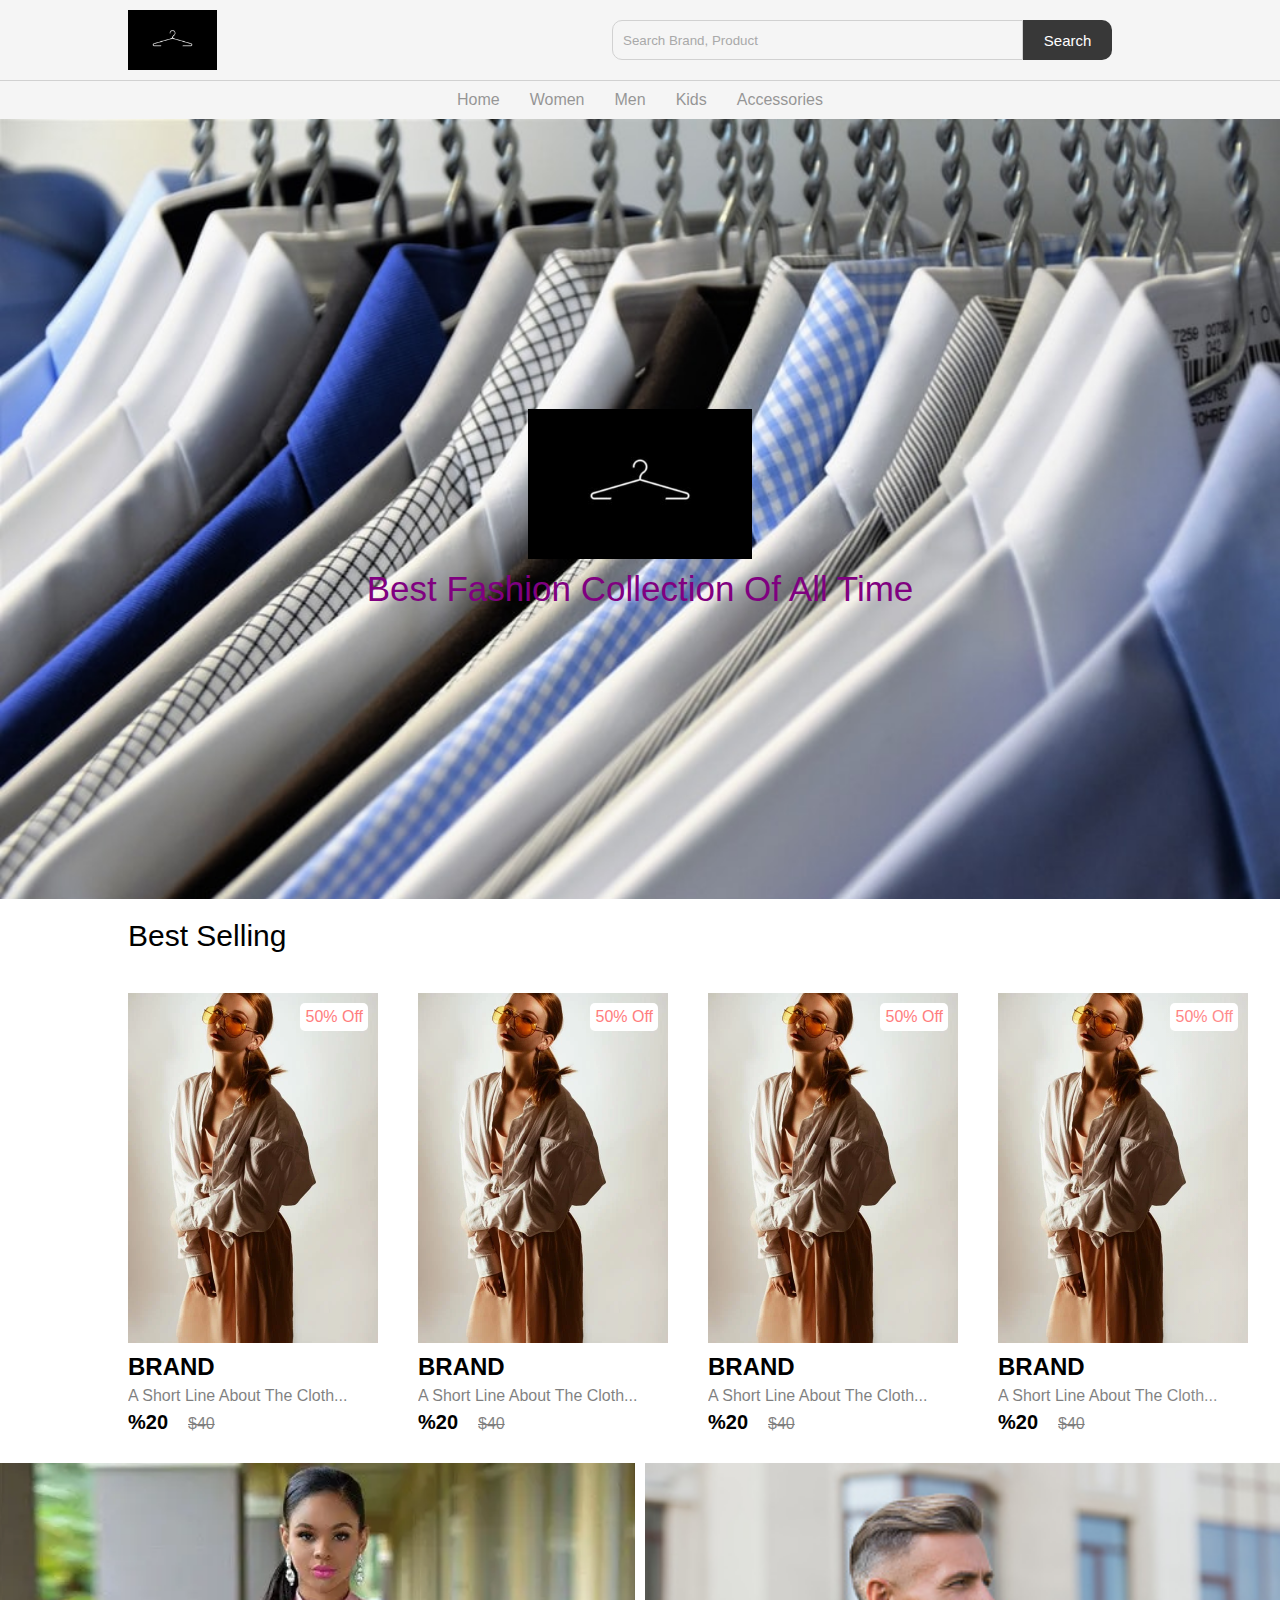
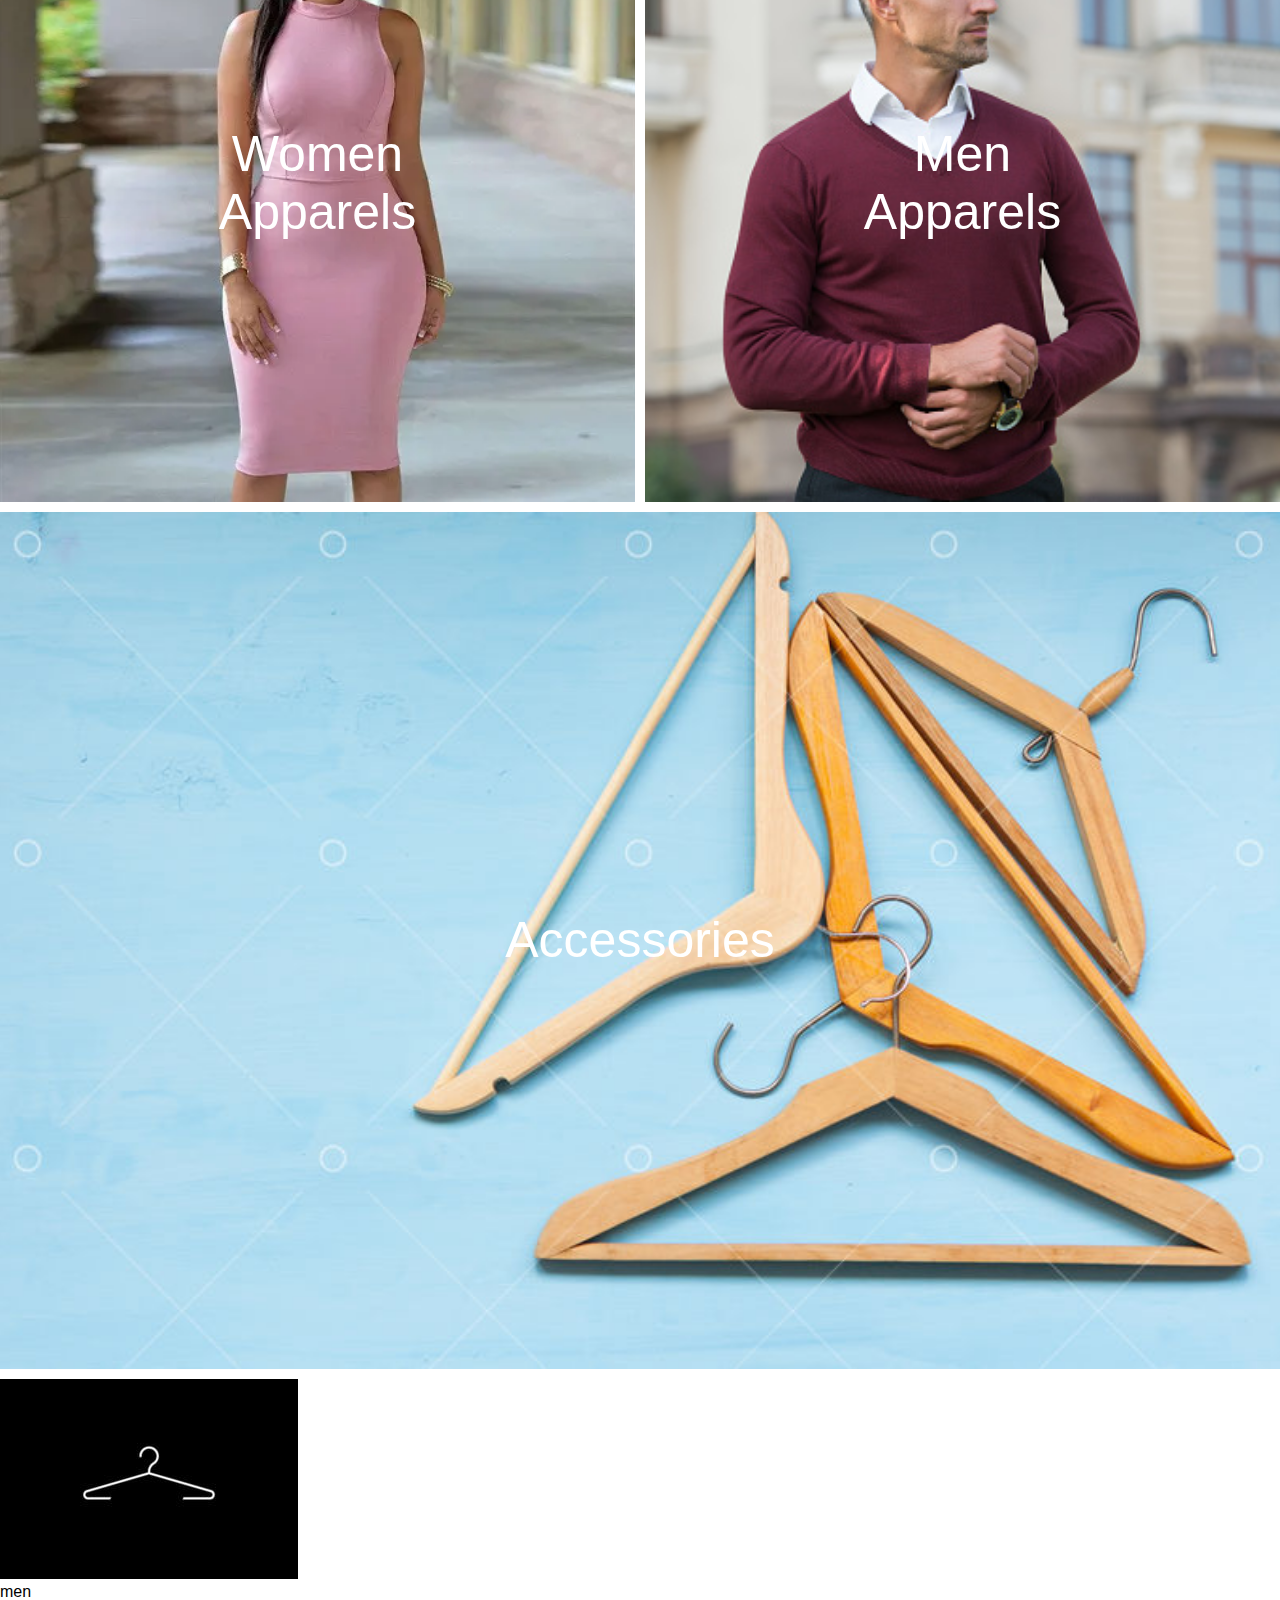
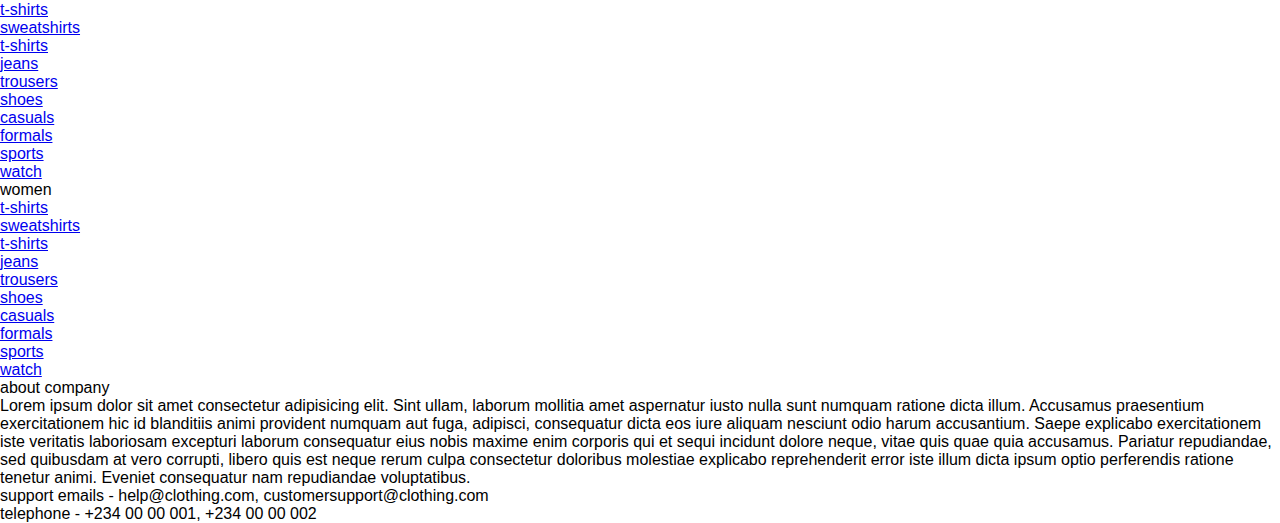
==== index.html @ b6be36e3 "Company customer support email and phone numbers" ====
<!DOCTYPE html>
<html lang="en">
  <head>
    <meta charset="UTF-8" />
    <meta http-equiv="X-UA-Compatible" content="IE=edge" />
    <meta name="viewport" content="width=device-width, initial-scale=1.0" />
    <link rel="stylesheet" href="CSS/home.css" />
    <link rel="stylesheet" href="CSS/nav.css" />
    <!-- iconscout cdn -->
    <link
      rel="stylesheet"
      href="https://unicons.iconscout.com/release/v4.0.0/css/line.css"
    />
    <title>Clothing Website</title>
  </head>
  <body>
    <nav class="navbar"></nav>

    <!-- hero section -->
    <header class="hero-section">
      <div class="content">
        <img src="./image/clothing logo.jpg" class="logo" alt="" />
        <p class="sub-heading">best fashion collection of all time</p>
      </div>
    </header>

    <!-- cards-container -->

    <section class="product">
      <h2 class="product-category">best selling</h2>
      <button class="pre-btn"><i class="uil uil-previous"></i></button>
      <button class="nxt-btn"><i class="uil uil-step-forward"></i></button>
      <div class="product-container">
        <div class="product-card">
          <div class="product-image">
            <span class="discount-tag">50% off</span>
            <img src="./image/fashion 3.webp" class="product-thumb" alt="" />
            <button class="card-btn">add to whishlist</button>
          </div>
          <div class="product-info">
            <h2 class="product-brand">brand</h2>
            <p class="product-short-des">a short line about the cloth...</p>
            <span class="price">%20</span><span class="actual-price">$40</span>
          </div>
        </div>
        <div class="product-card">
          <div class="product-image">
            <span class="discount-tag">50% off</span>
            <img src="./image/fashion 3.webp" class="product-thumb" alt="" />
            <button class="card-btn">add to whishlist</button>
          </div>
          <div class="product-info">
            <h2 class="product-brand">brand</h2>
            <p class="product-short-des">a short line about the cloth...</p>
            <span class="price">%20</span><span class="actual-price">$40</span>
          </div>
        </div>
        <div class="product-card">
          <div class="product-image">
            <span class="discount-tag">50% off</span>
            <img src="./image/fashion 3.webp" class="product-thumb" alt="" />
            <button class="card-btn">add to whishlist</button>
          </div>
          <div class="product-info">
            <h2 class="product-brand">brand</h2>
            <p class="product-short-des">a short line about the cloth...</p>
            <span class="price">%20</span><span class="actual-price">$40</span>
          </div>
        </div>
        <div class="product-card">
          <div class="product-image">
            <span class="discount-tag">50% off</span>
            <img src="./image/fashion 3.webp" class="product-thumb" alt="" />
            <button class="card-btn">add to whishlist</button>
          </div>
          <div class="product-info">
            <h2 class="product-brand">brand</h2>
            <p class="product-short-des">a short line about the cloth...</p>
            <span class="price">%20</span><span class="actual-price">$40</span>
          </div>
        </div>
        <div class="product-card">
          <div class="product-image">
            <span class="discount-tag">50% off</span>
            <img src="./image/fashion 3.webp" class="product-thumb" alt="" />
            <button class="card-btn">add to whishlist</button>
          </div>
          <div class="product-info">
            <h2 class="product-brand">brand</h2>
            <p class="product-short-des">a short line about the cloth...</p>
            <span class="price">%20</span><span class="actual-price">$40</span>
          </div>
        </div>
        <div class="product-card">
          <div class="product-image">
            <span class="discount-tag">50% off</span>
            <img src="./image/fashion 3.webp" class="product-thumb" alt="" />
            <button class="card-btn">add to whishlist</button>
          </div>
          <div class="product-info">
            <h2 class="product-brand">brand</h2>
            <p class="product-short-des">a short line about the cloth...</p>
            <span class="price">%20</span><span class="actual-price">$40</span>
          </div>
        </div>
        <div class="product-card">
          <div class="product-image">
            <span class="discount-tag">50% off</span>
            <img src="./image/fashion 3.webp" class="product-thumb" alt="" />
            <button class="card-btn">add to whishlist</button>
          </div>
          <div class="product-info">
            <h2 class="product-brand">brand</h2>
            <p class="product-short-des">a short line about the cloth...</p>
            <span class="price">%20</span><span class="actual-price">$40</span>
          </div>
        </div>
      </div>
    </section>

    <!-- colllection -->
    <section class="collection-container">
      <a href="#" class="collection">
        <img src="./image/women 01.webp" alt="" />
        <p class="collection-title">
          women <br />
          apparels
        </p>
      </a>
      <a href="#" class="collection">
        <img src="./image/fashion 100.jpg" alt="" />
        <p class="collection-title">
          men <br />
          apparels
        </p>
      </a>
      <a href="#" class="collection">
        <img src="./image/background 1.jpg" alt="" />
        <p class="collection-title">accessories</p>
      </a>
    </section>

    <footer>
      <div class="footer-content">
        <img src="./image/clothing logo.jpg" class="logo" alt="" />
        <div class="footer-ul-container">
          <ul class="category">
            <li class="category-title">men</li>
            <li><a href="#" class="footer-link">t-shirts</a></li>
            <li><a href="#" class="footer-link">sweatshirts</a></li>
            <li><a href="#" class="footer-link">t-shirts</a></li>
            <li><a href="#" class="footer-link">jeans</a></li>
            <li><a href="#" class="footer-link">trousers</a></li>
            <li><a href="#" class="footer-link">shoes</a></li>
            <li><a href="#" class="footer-link">casuals</a></li>
            <li><a href="#" class="footer-link">formals</a></li>
            <li><a href="#" class="footer-link">sports</a></li>
            <li><a href="#" class="footer-link">watch</a></li>
          </ul>
          <ul class="category">
            <li class="category-title">women</li>
            <li><a href="#" class="footer-link">t-shirts</a></li>
            <li><a href="#" class="footer-link">sweatshirts</a></li>
            <li><a href="#" class="footer-link">t-shirts</a></li>
            <li><a href="#" class="footer-link">jeans</a></li>
            <li><a href="#" class="footer-link">trousers</a></li>
            <li><a href="#" class="footer-link">shoes</a></li>
            <li><a href="#" class="footer-link">casuals</a></li>
            <li><a href="#" class="footer-link">formals</a></li>
            <li><a href="#" class="footer-link">sports</a></li>
            <li><a href="#" class="footer-link">watch</a></li>
          </ul>
        </div>
      </div>
      <p class="footer-title">about company</p>
      <p class="info">
        Lorem ipsum dolor sit amet consectetur adipisicing elit. Sint ullam,
        laborum mollitia amet aspernatur iusto nulla sunt numquam ratione dicta
        illum. Accusamus praesentium exercitationem hic id blanditiis animi
        provident numquam aut fuga, adipisci, consequatur dicta eos iure aliquam
        nesciunt odio harum accusantium. Saepe explicabo exercitationem iste
        veritatis laboriosam excepturi laborum consequatur eius nobis maxime
        enim corporis qui et sequi incidunt dolore neque, vitae quis quae quia
        accusamus. Pariatur repudiandae, sed quibusdam at vero corrupti, libero
        quis est neque rerum culpa consectetur doloribus molestiae explicabo
        reprehenderit error iste illum dicta ipsum optio perferendis ratione
        tenetur animi. Eveniet consequatur nam repudiandae voluptatibus.
      </p>
      <p class="info">
        support emails - help@clothing.com, customersupport@clothing.com
      </p>
      <p class="info">telephone - +234 00 00 001, +234 00 00 002</p>
    </footer>
    <script src="js/nav.js"></script>
    <script src="js/home.js"></script>
  </body>
</html>
---- CSS/home.css ----
@import 'nav.CSS';
@import'footer.CSS';

.hero-section{
    width: 100%;
    height: calc(100vh - 120px);
    background-image: url(../image/clothe10.jpg);
    background-size: cover ;
    display: flex;
    justify-content: center;
    align-items: center;
}

.hero-section .logo{
    height: 150px;
    display: block;
    margin: auto;
}

.hero-section .sub-heading{
    margin-top: 10px;
    text-align: center;
    color: purple;
    text-transform: capitalize;
    font-size: 35px;
    font-weight: 300;
}

.product{
    position: relative;
    overflow: hidden;
    padding: 20px 0;
}

.product-category{
    padding: 0 10vw;
    font-size: 30px;
    font-weight: 500;
    margin-bottom: 40px;
    text-transform: capitalize;
}

.product-container{
    padding: 0 10vw;
    display: flex;
    overflow-x: auto;
    scroll-behavior: smooth;
}

.product-container::-webkit-scrollbar{
    display: none;
}

.product-card{
    flex: 0 0 auto;
    width: 250px;
    height: 450px;
    margin-right: 40px;
}

.product-image{
    position: relative;
    width: 100%;
    height: 350px;
    overflow: hidden;
}

.product-thumb{
    width: 100%;
    height: 350px;
    object-fit: cover;
}

.discount-tag{
    position: absolute;
    background: #fff;
    padding: 5px;
    border-radius: 5px;
    color: #ff7d7d;
    right: 10px;
    top: 10px;
    text-transform: capitalize;
}

.card-btn{
    position: absolute;
    bottom: 10px;
    left: 50%;
    transform: translateX(-50%);
    padding: 10px;
    width: 90%;
    text-transform: capitalize;
    border: none;
    outline: none;
    background: #fff;
    border-radius: 5px;
    transition: 0.5s;
    cursor: pointer;
    opacity: 0;
}

.product-card:hover .card-btn{
    opacity: 1;
}

.card-btn:hover{
    background: #ff7d7d;
}

.product-info{
    width: 100%;
    height: 100px;
    padding-top: 10px;
}

.product-brand{
    text-transform: uppercase;
}

.product-short-des{
    width: 100%;
    height: 20px;
    line-height: 20px;
    overflow: hidden;
    opacity: 0.5;
    text-transform: capitalize;
    margin: 5px 0;
}

.price{
    font-weight: 900;
    font-size: 20px;
}

.actual-price{
    margin-left: 20px;
    opacity: 0.5;
    text-decoration: line-through;
}

.pre-btn, .nxt-btn{
    border: none;
    width: 10vw;
    height: 100%;
    position: absolute;
    top: 0;
    display: flex;
    justify-content: center;
    align-items: center;
    background: linear-gradient(90deg, rgba(255, 255, 255, 0) 0%, #fff 100%);
    cursor: pointer;
    z-index: 8;
}

.pre-btn{
    left: 0;
    transform: rotate(180deg);
}

.nxt-btn{
    right: 0;
}

.pre-btn, .nxt-btn{
    opacity: 0.2;
}

.pre-btn:hover, .nxt-btn:hover{
    opacity: 1;
}

/* collections */

.collection-container{
    width: 100%;
    display: grid;
    grid-template-columns: repeat(2, 1fr);
    grid-gap: 10px;
}

.collection{
    position: relative;
}

.collection img{
    width: 100%;
    height: 100%;
    object-fit: cover;
}

.collection p{
    position: absolute;
    top: 50%;
    left: 50%;
    transform: translate(-50%, -50%);
    text-align: center;
    color: #fff;
    font-size: 50px;
    text-transform: capitalize;
}

.collection:nth-child(3){
    grid-column: span 2;
    margin-bottom: 10px;
}
---- CSS/nav.css ----
* {
    margin: 0;
    padding: 0;
    box-sizing: border-box;
    font-family: 'roboto', sans-serif;
}

.navbar {
    position: sticky;
    top: 0;
    left: 0;
    width: 100%;
    background: #f5f5f5;
    z-index: 9;
}

.nav {
    padding: 10px 10vw;
    display: flex;
    justify-content: space-between;
}

.brand-logo {
    height: 60px;
}

.nav-items {
    display: flex;
    align-items: center;
}

.search-box {
    width: 500px;
    display: flex;
    padding: 10px;
    border-top-left-radius: 10px;
    border-bottom-left-radius: 10px;
    border: 1px solid #d1d1d1;
    text-transform: capitalize;
    background: none;
    color: #a9a9a9;
    outline: none;
}

.search {
    width: 500px;
    display: flex;
}

.search-btn {
    width: 20%;
    height: 40px;
    padding: 10px 20px;
    border: none;
    outline: none;
    cursor: pointer;
    background: #383838;
    color: #fff;
    text-transform: capitalize;
    font-size: 15px;
    border-top-right-radius: 10px;
    border-bottom-right-radius: 10px;
}

.search-box::placeholder {
    color: #a9a9a9;
}

.nav-items a {
    margin-left: 20px;
    font-size: 2rem;
    color: black;
}

.links-container {
    width: 100%;
    display: flex;
    padding: 10px 10vw;
    justify-content: center;
    list-style-type: none;
    border-top: 1px solid #d1d1d1;
}

.link {
    text-transform: capitalize;
    padding: 0 10px;
    margin: 0 5px;
    text-decoration: none;
    color: #383838;
    opacity: 0.5;
    transition: .5s;
}

.link:hover {
    opacity: 1;
}
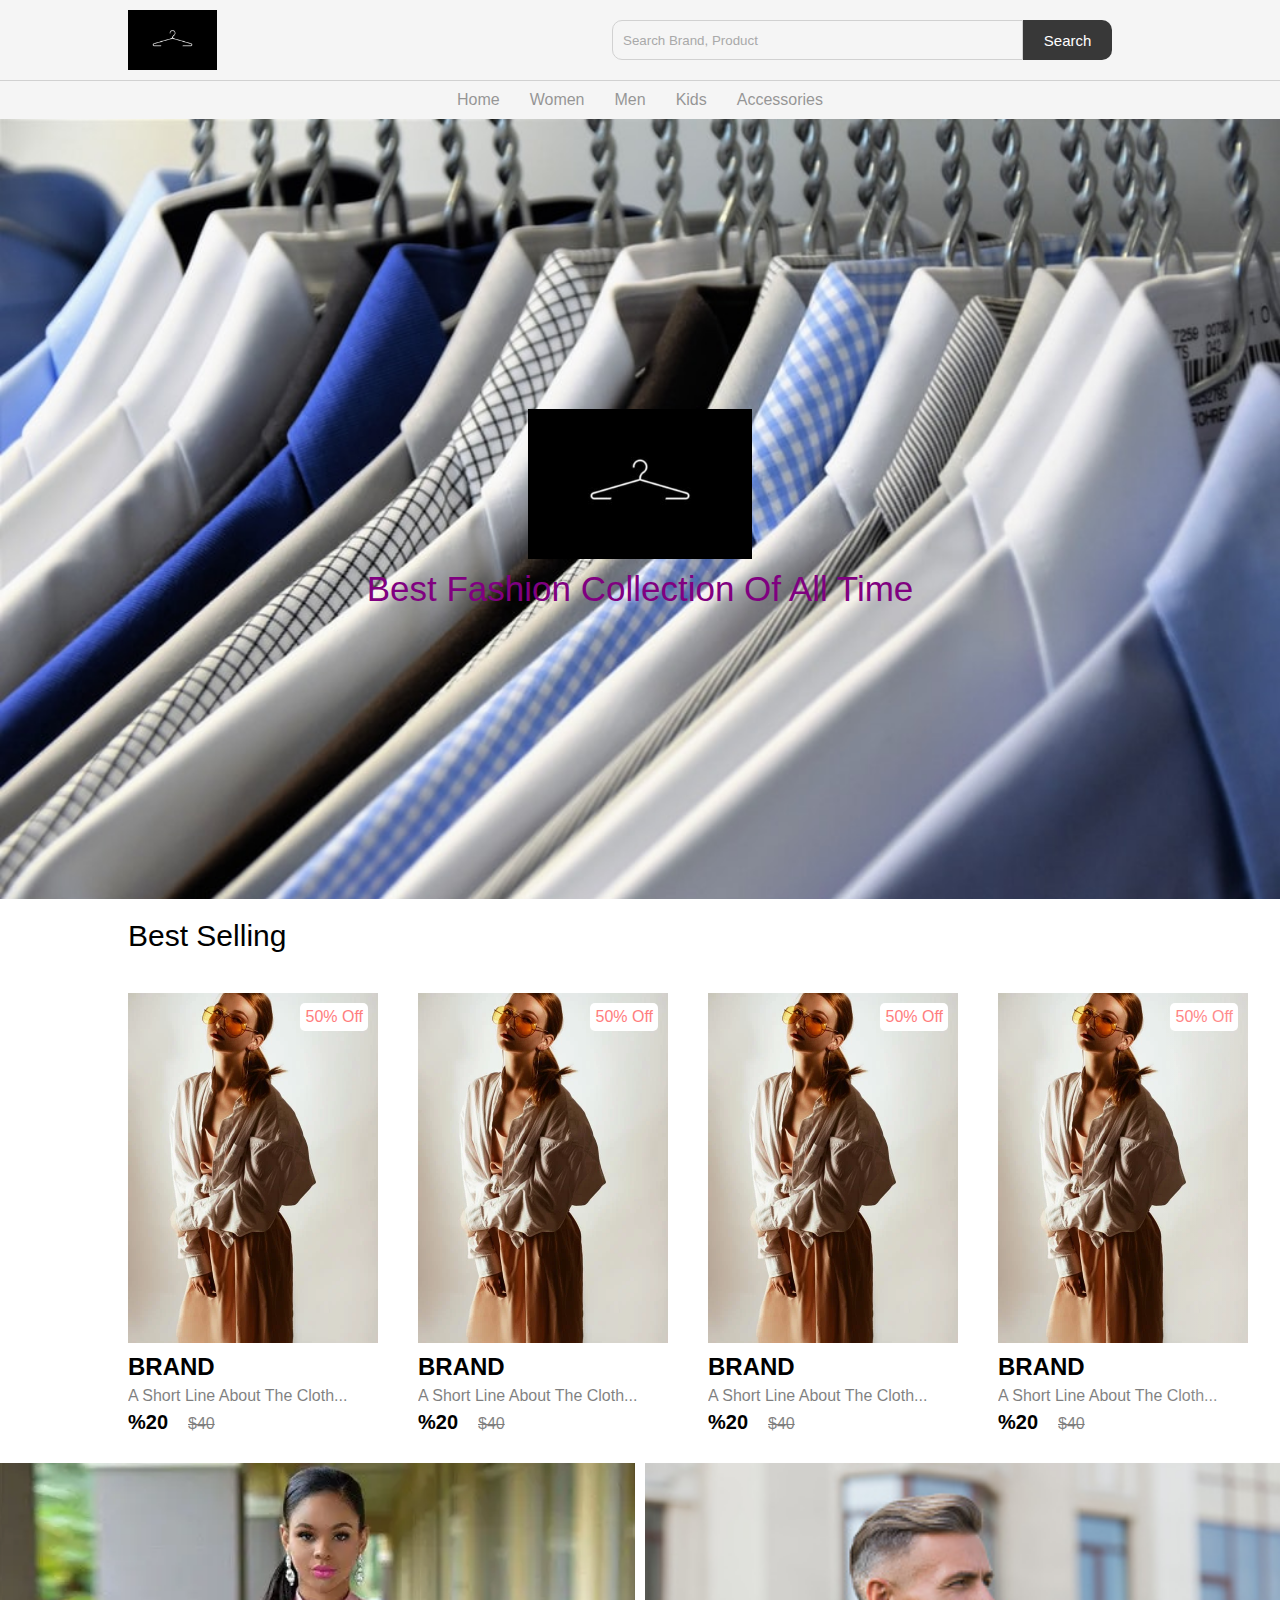
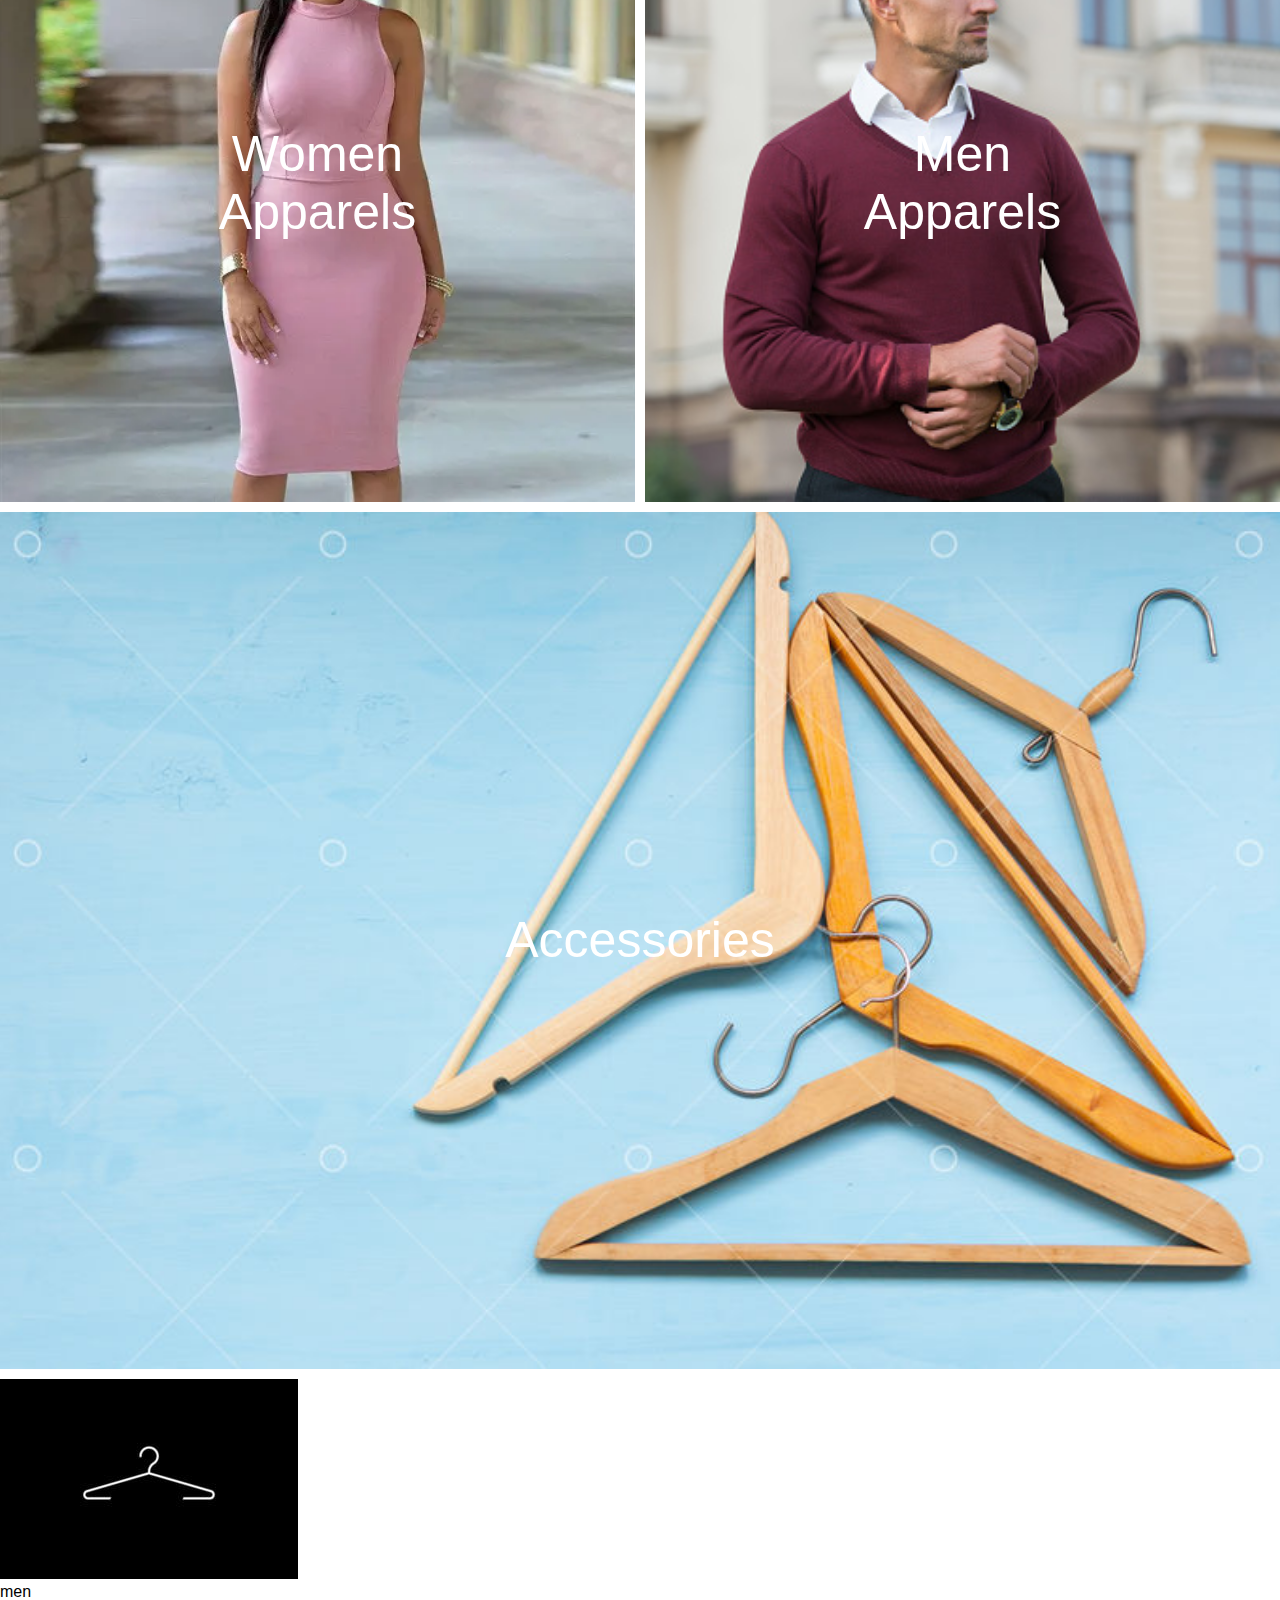
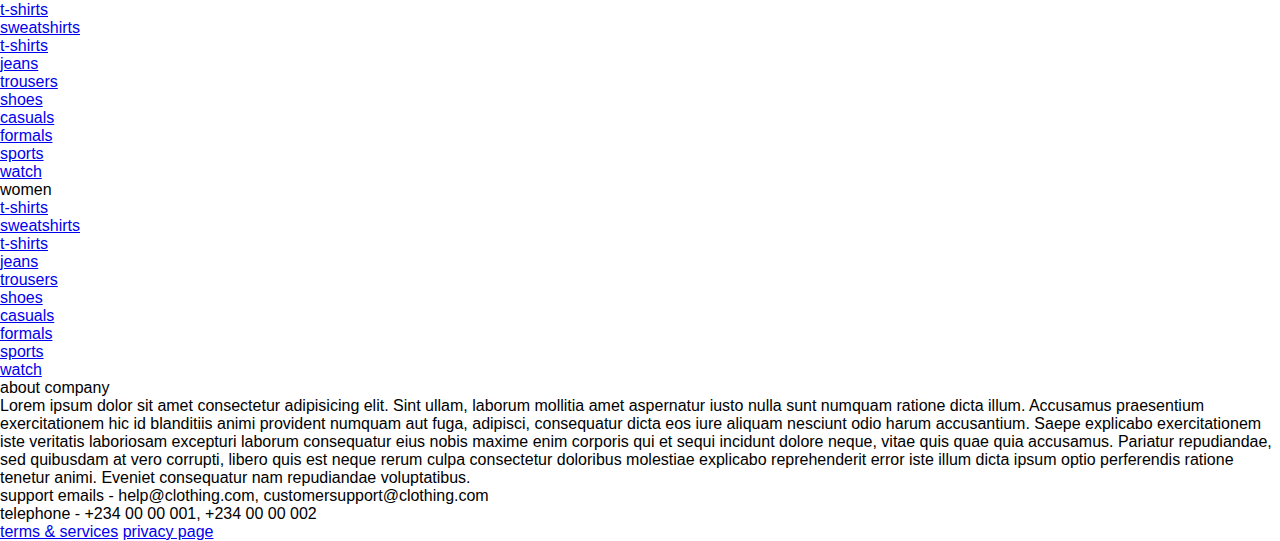
==== commit a8d36232: "Social link" ====
--- a/index.html
+++ b/index.html
@@ -190,6 +190,12 @@
         support emails - help@clothing.com, customersupport@clothing.com
       </p>
       <p class="info">telephone - +234 00 00 001, +234 00 00 002</p>
+      <div class="footer-social-container">
+        <div>
+          <a href="#" class="social-link">terms & services</a>
+          <a href="#" class="social-link">privacy page</a>
+        </div>
+      </div>
     </footer>
     <script src="js/nav.js"></script>
     <script src="js/home.js"></script>
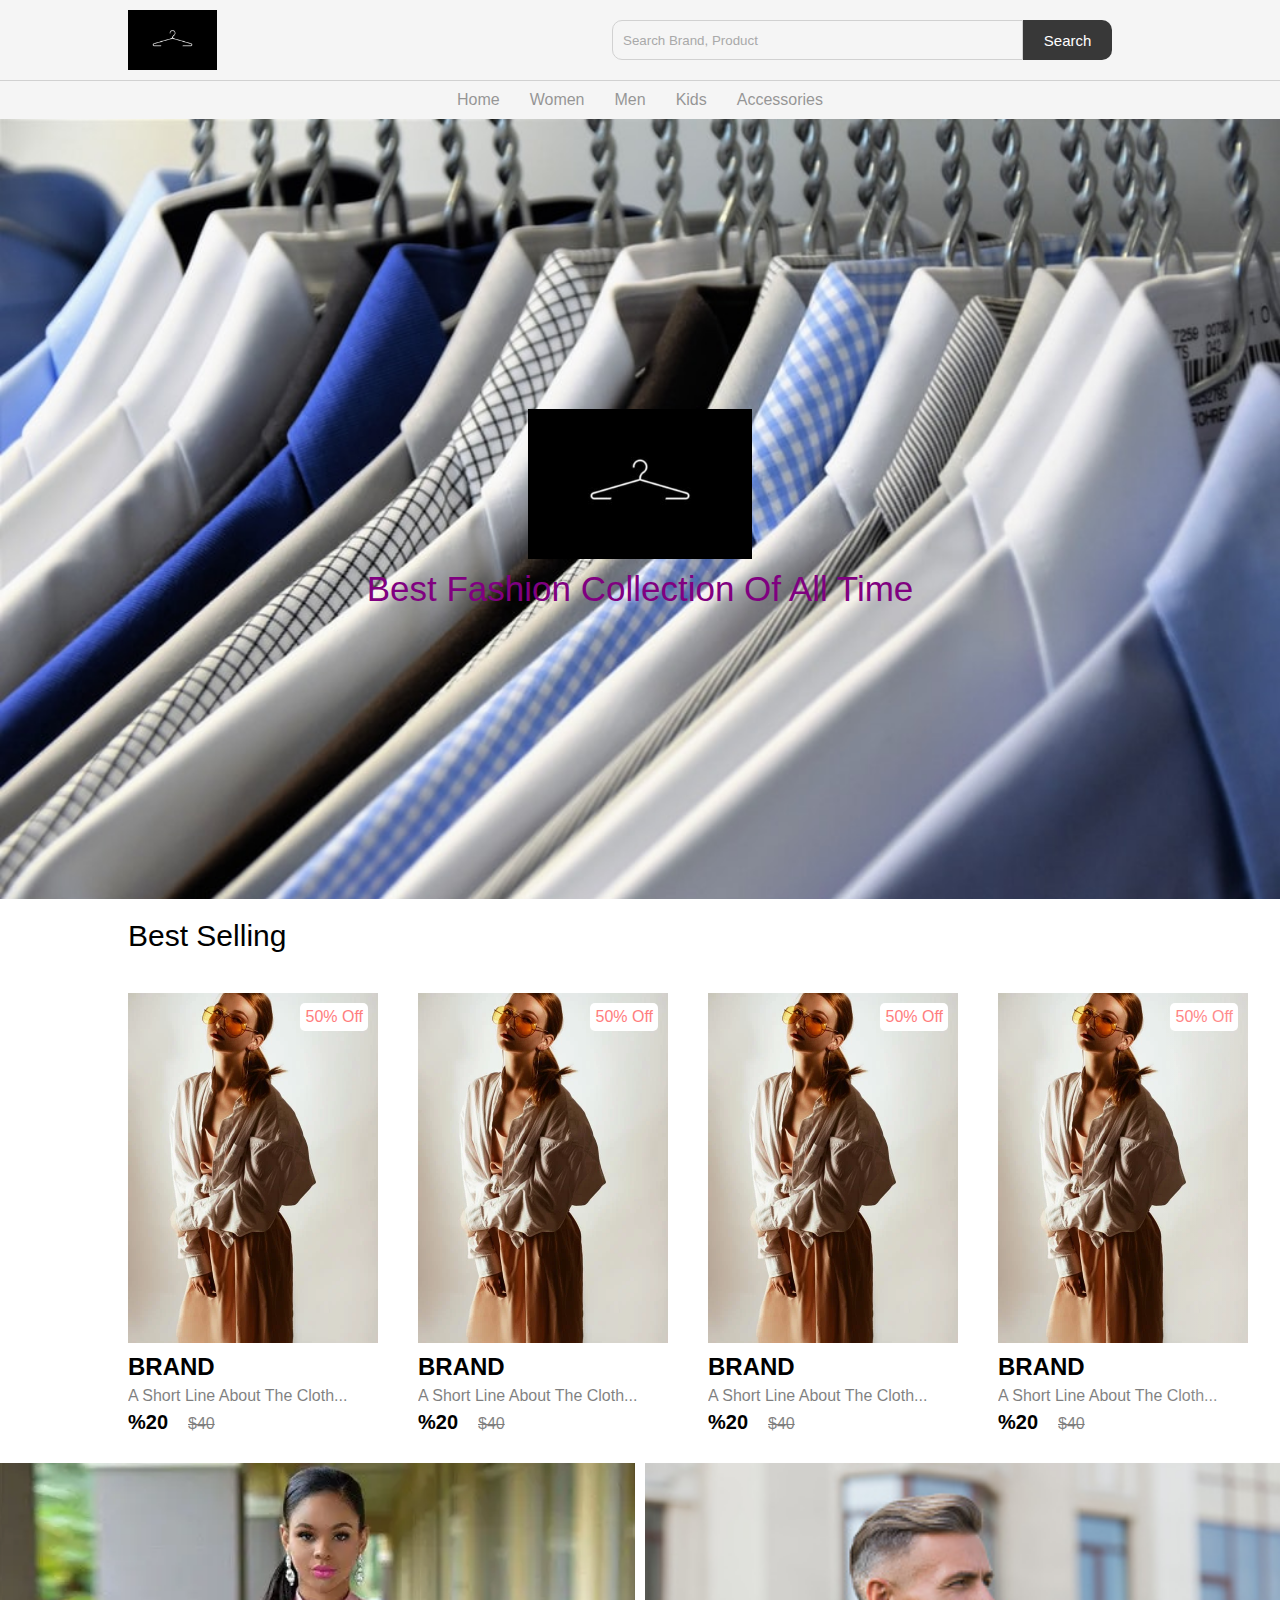
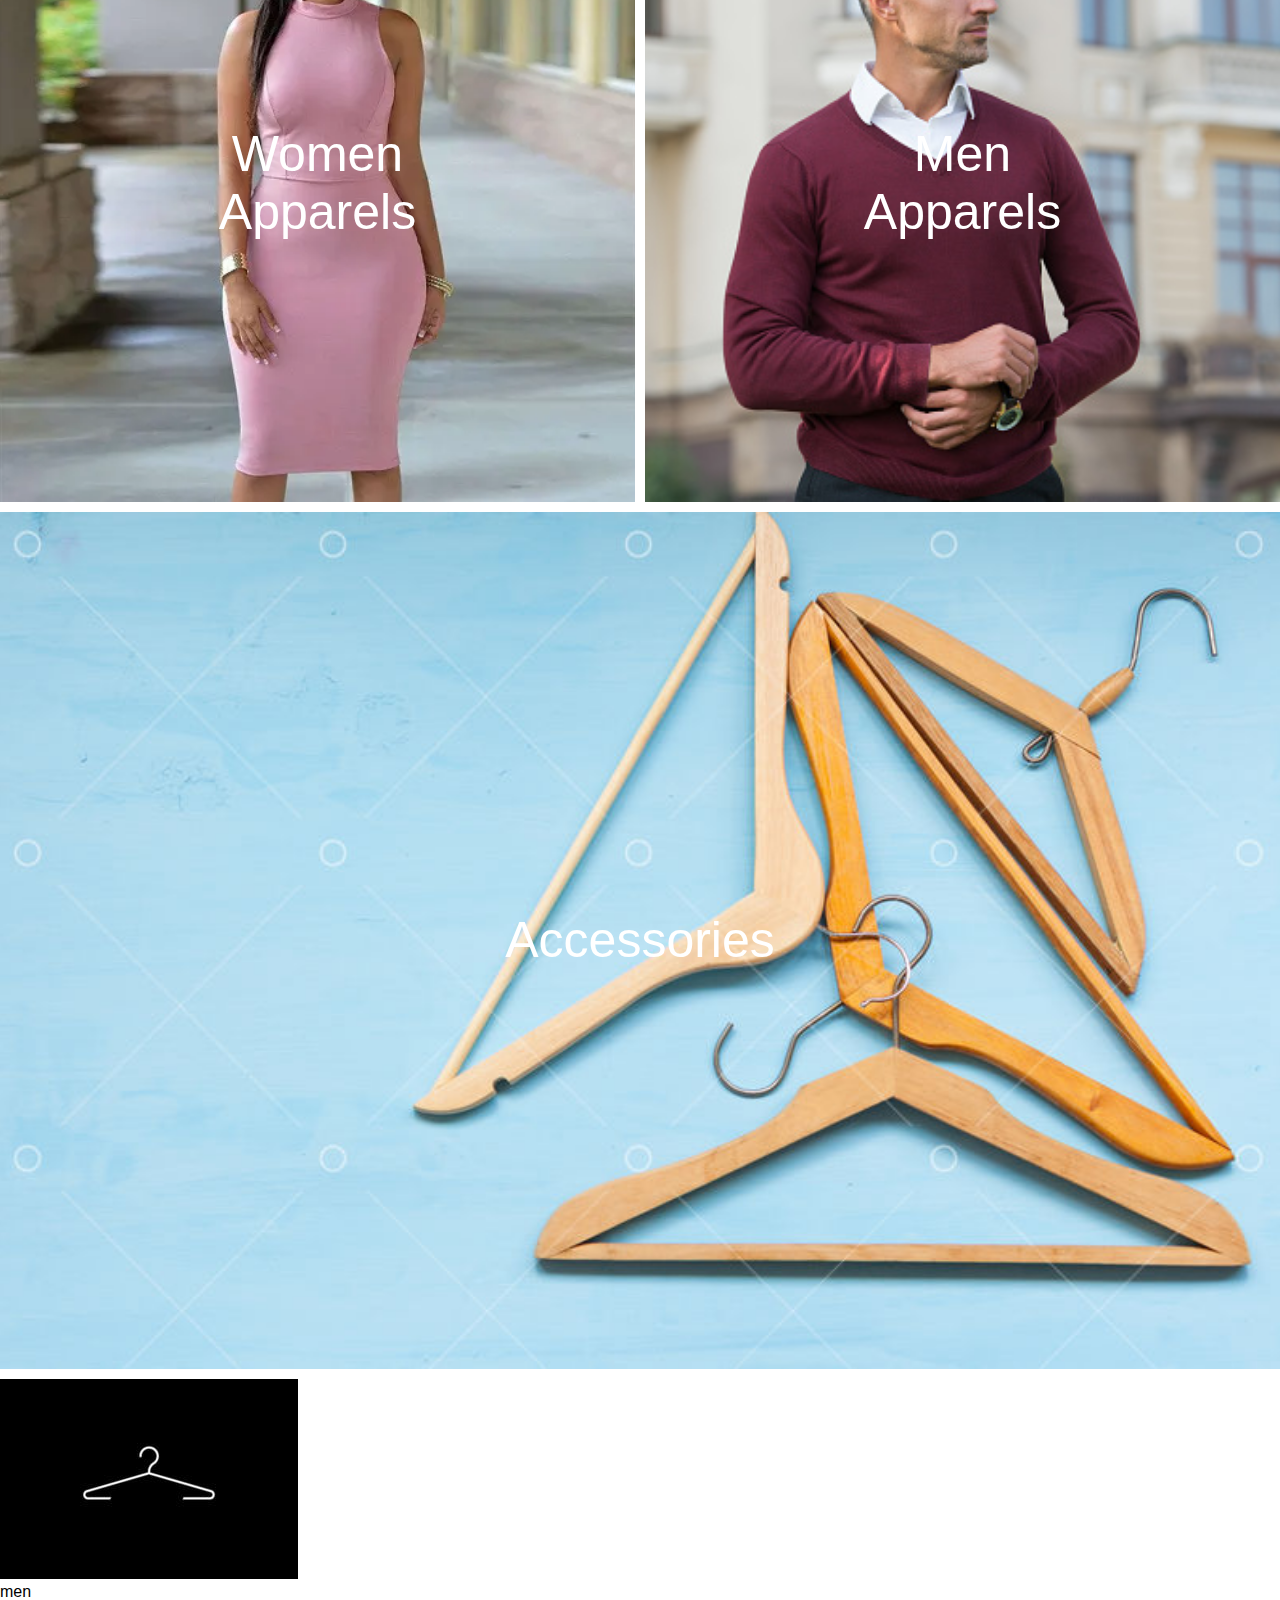
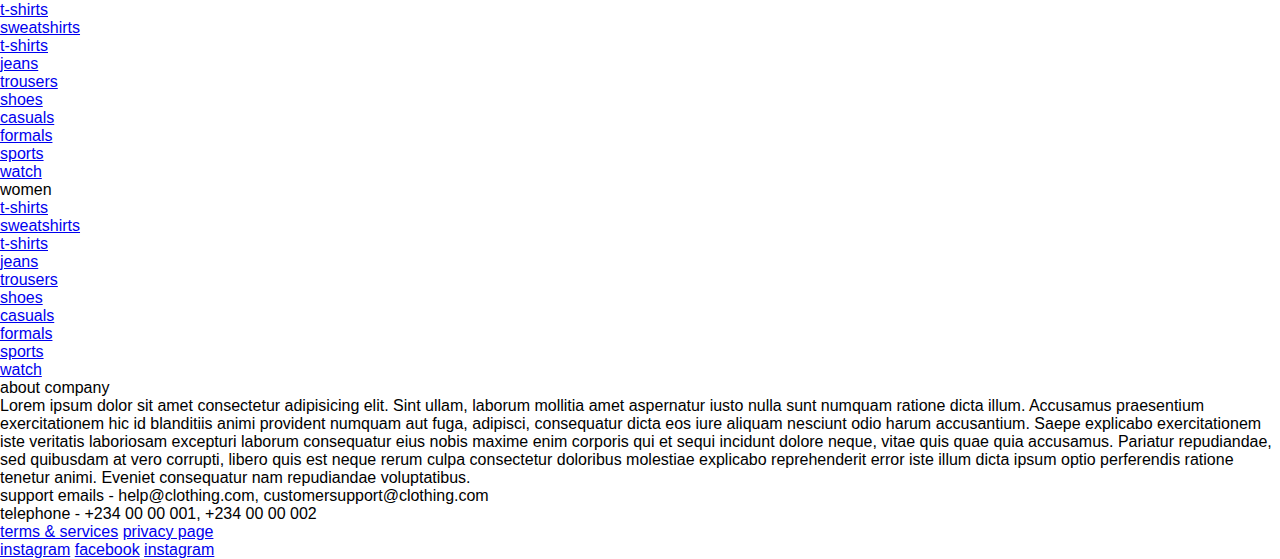
==== commit 415761e1: "Social container links icons" ====
--- a/index.html
+++ b/index.html
@@ -195,6 +195,17 @@
           <a href="#" class="social-link">terms & services</a>
           <a href="#" class="social-link">privacy page</a>
         </div>
+        <div>
+          <a href="#" class="social-link"
+            >instagram<i class="uil uil-instagram"></i
+          ></a>
+          <a href="#" class="social-link"
+            >facebook<i class="uil uil-facebook"></i
+          ></a>
+          <a href="#" class="social-link"
+            >instagram<i class="uil uil-twitter"></i
+          ></a>
+        </div>
       </div>
     </footer>
     <script src="js/nav.js"></script>
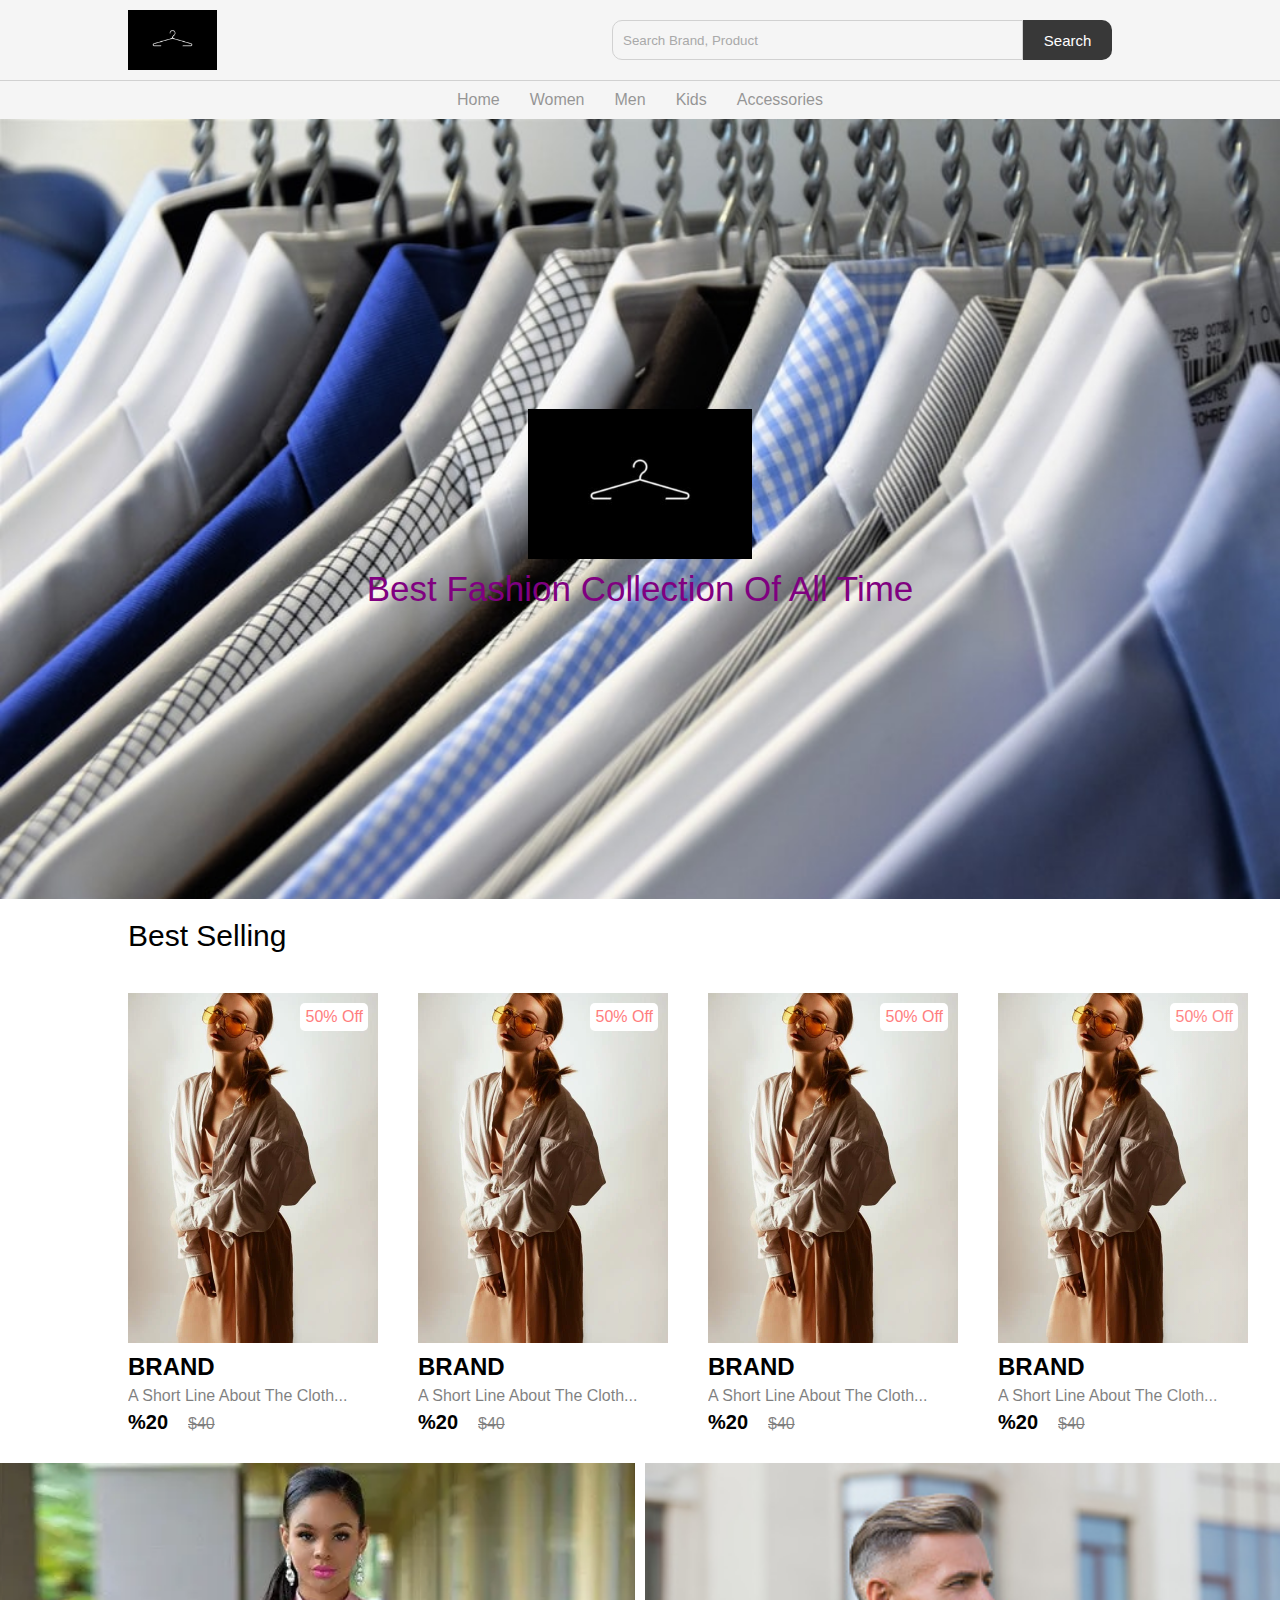
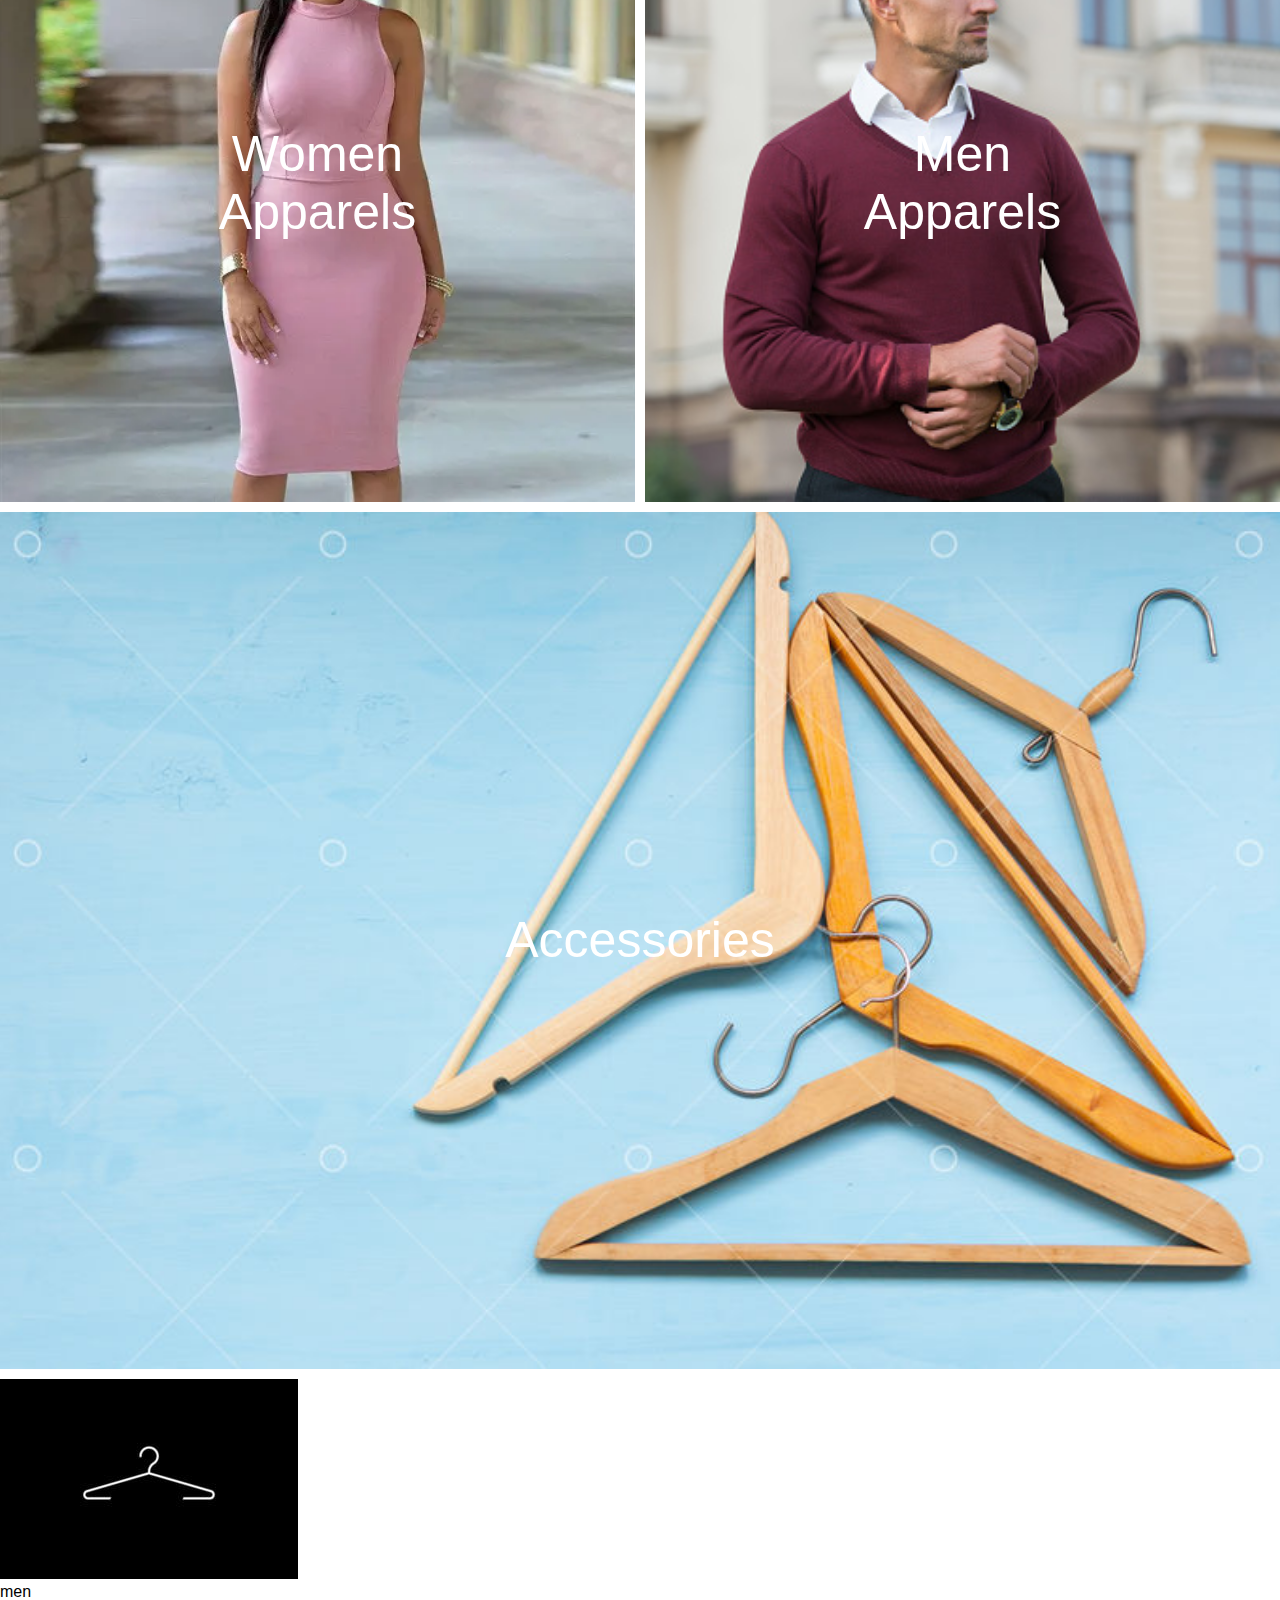
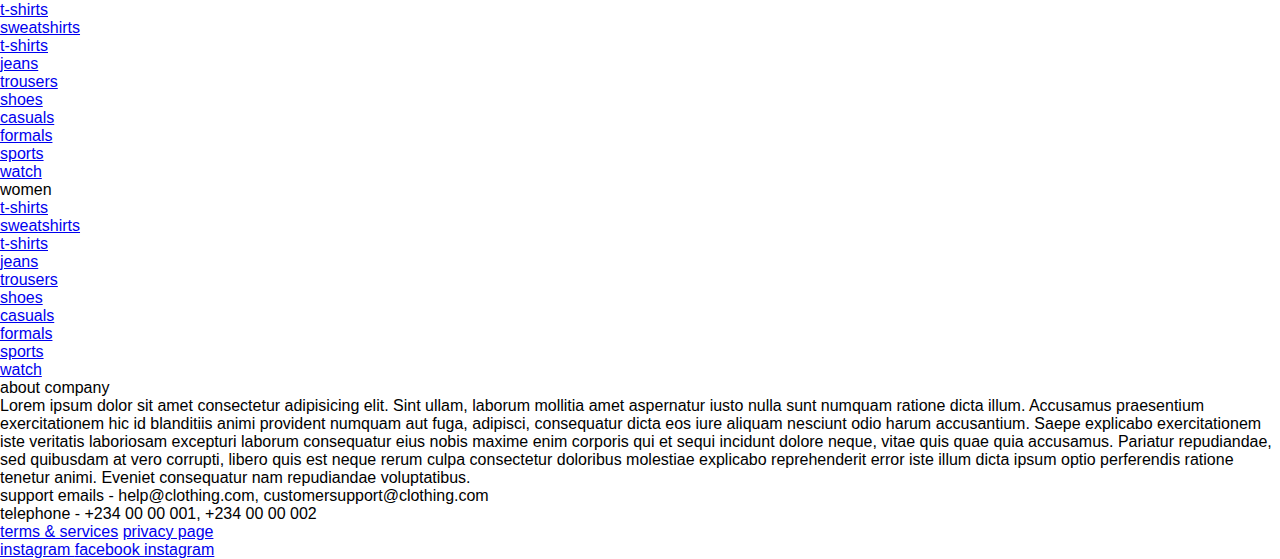
==== commit a90a6c1d: "Social icons spacing" ====
--- a/index.html
+++ b/index.html
@@ -197,13 +197,13 @@
         </div>
         <div>
           <a href="#" class="social-link"
-            >instagram<i class="uil uil-instagram"></i
+            >instagram <i class="uil uil-instagram"></i
           ></a>
           <a href="#" class="social-link"
-            >facebook<i class="uil uil-facebook"></i
+            >facebook <i class="uil uil-facebook"></i
           ></a>
           <a href="#" class="social-link"
-            >instagram<i class="uil uil-twitter"></i
+            >instagram <i class="uil uil-twitter"></i
           ></a>
         </div>
       </div>
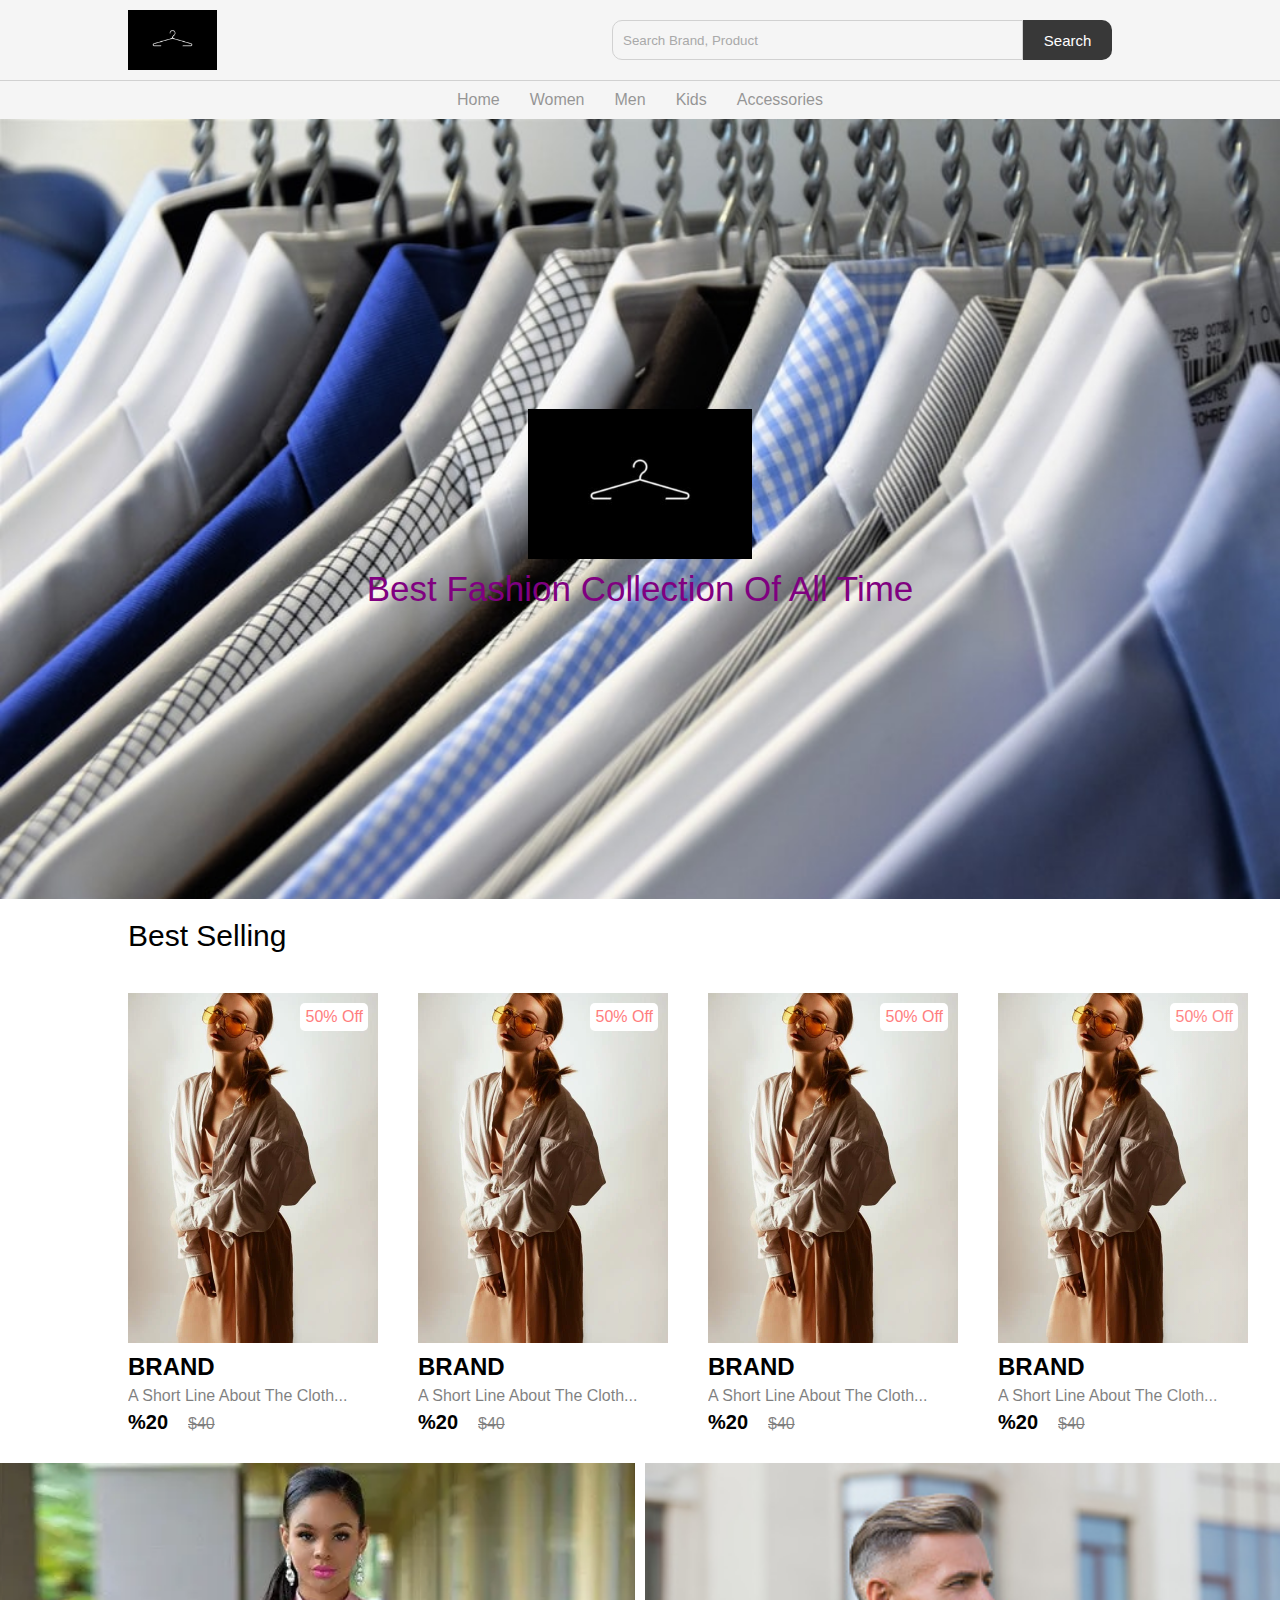
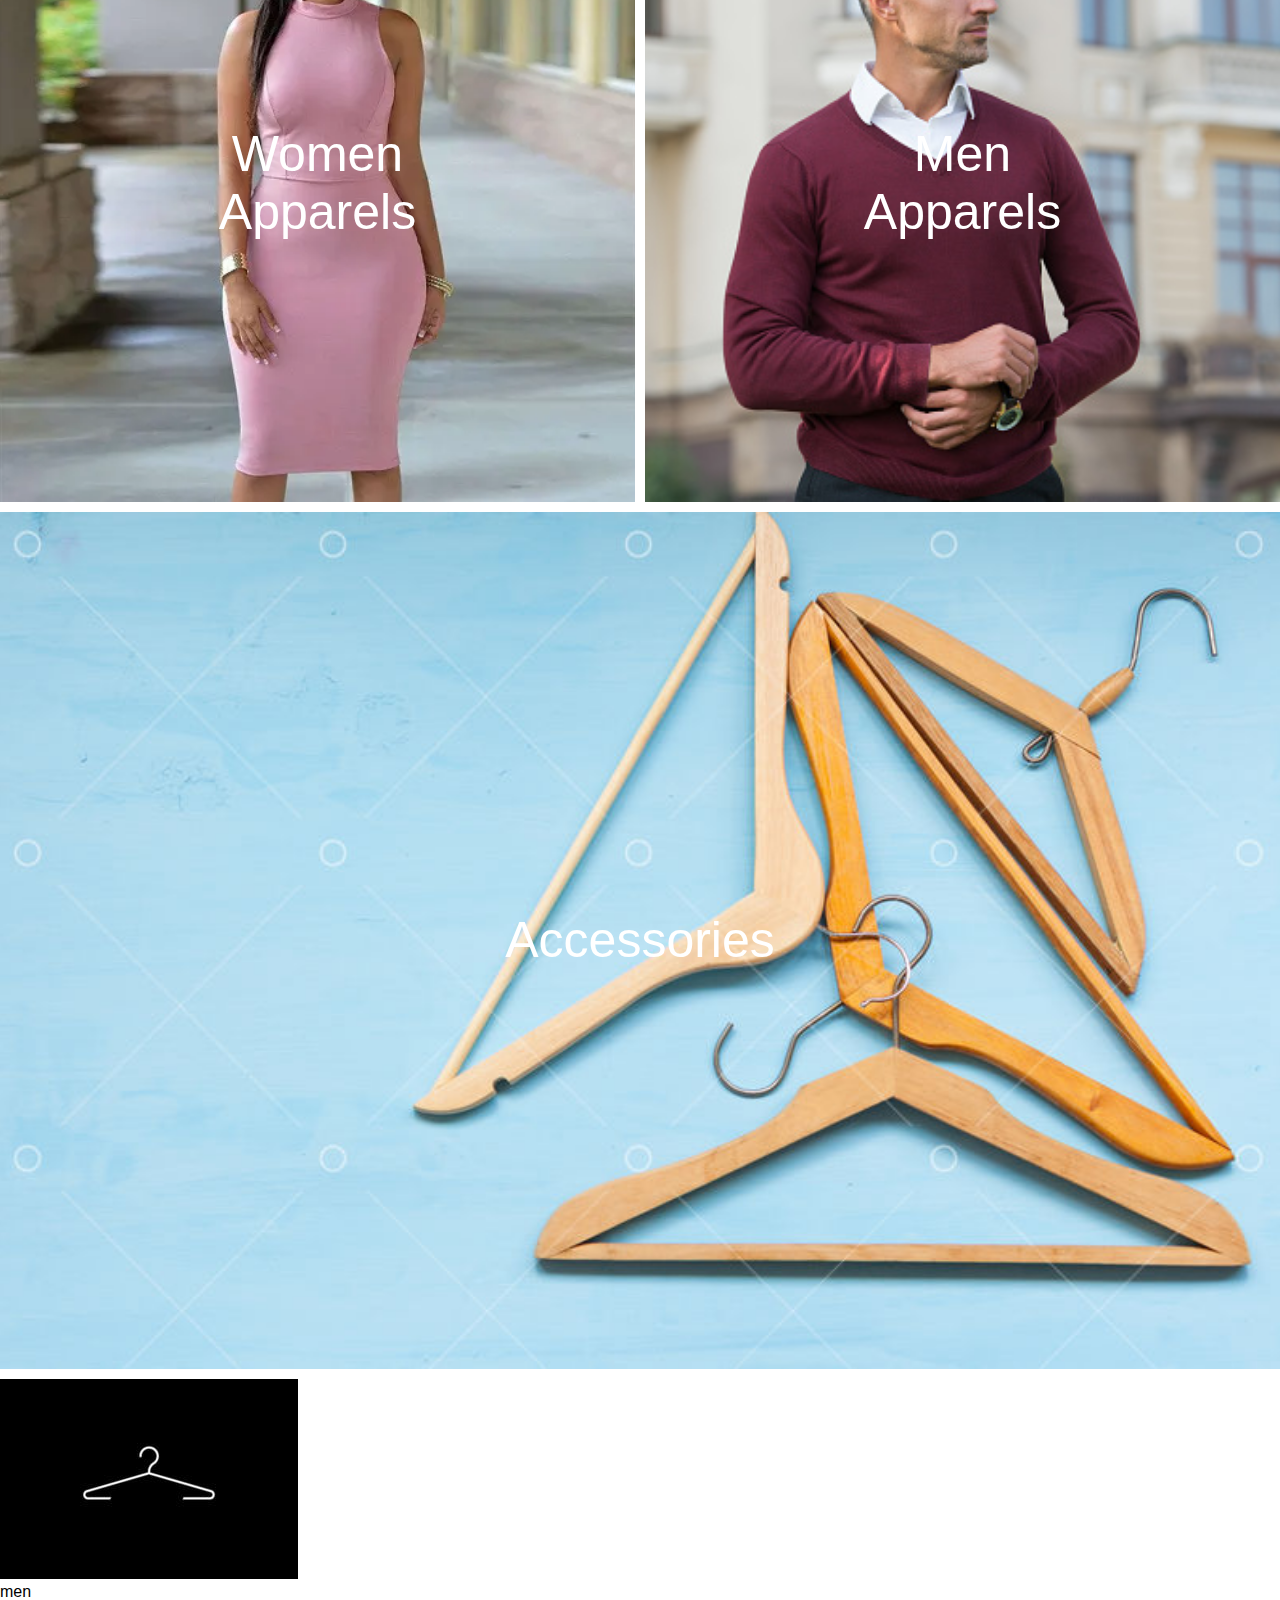
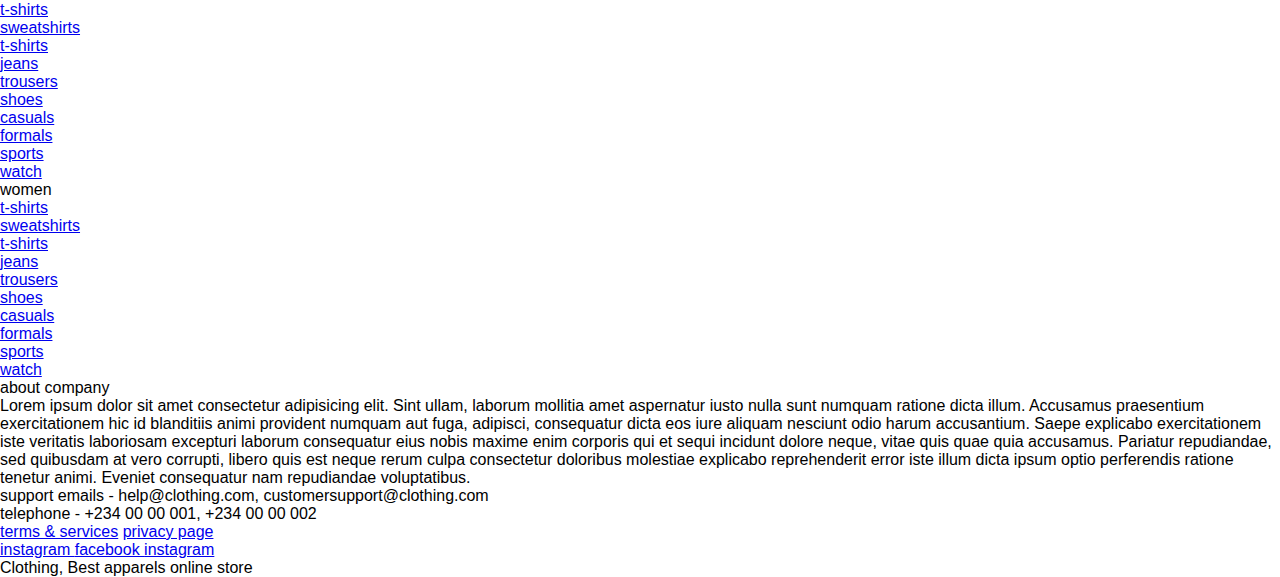
==== commit ab8b8ef0: "Footer credit" ====
--- a/index.html
+++ b/index.html
@@ -207,6 +207,7 @@
           ></a>
         </div>
       </div>
+      <p class="footer-credit">Clothing, Best apparels online store</p>
     </footer>
     <script src="js/nav.js"></script>
     <script src="js/home.js"></script>
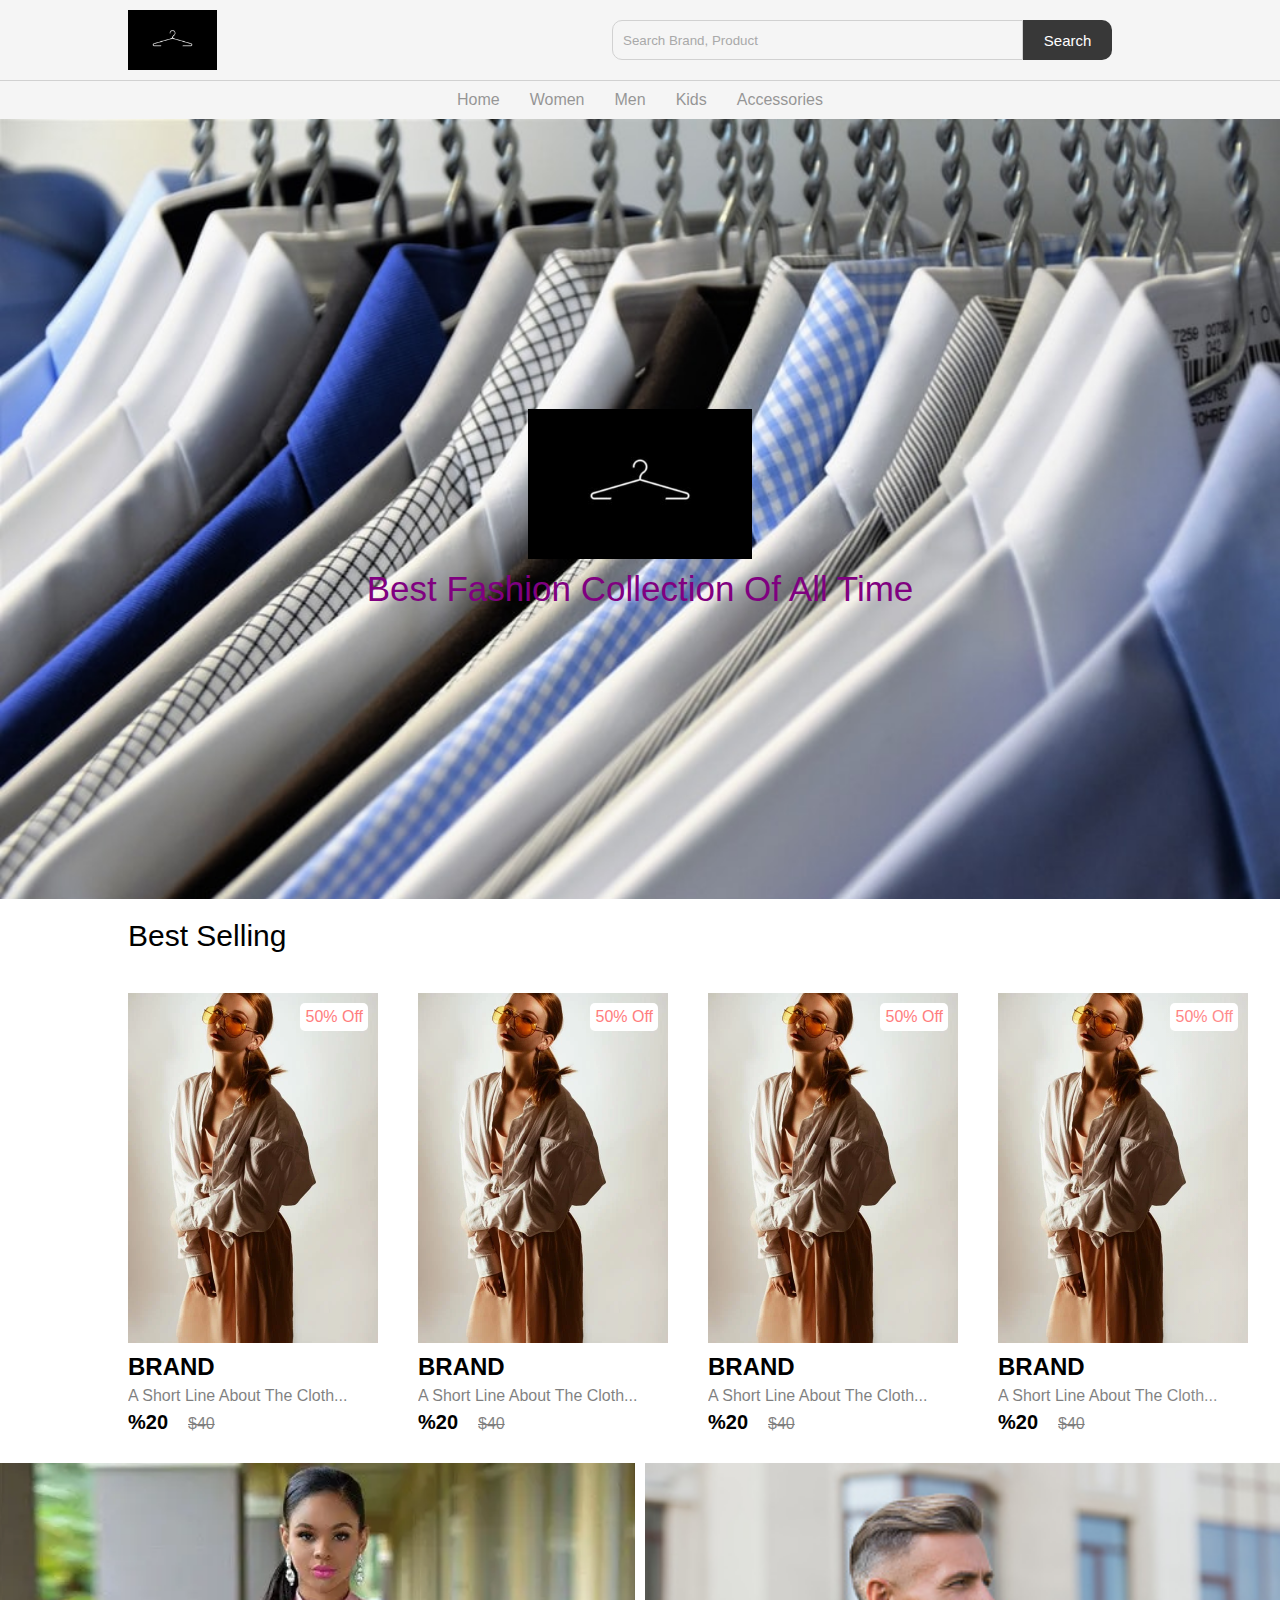
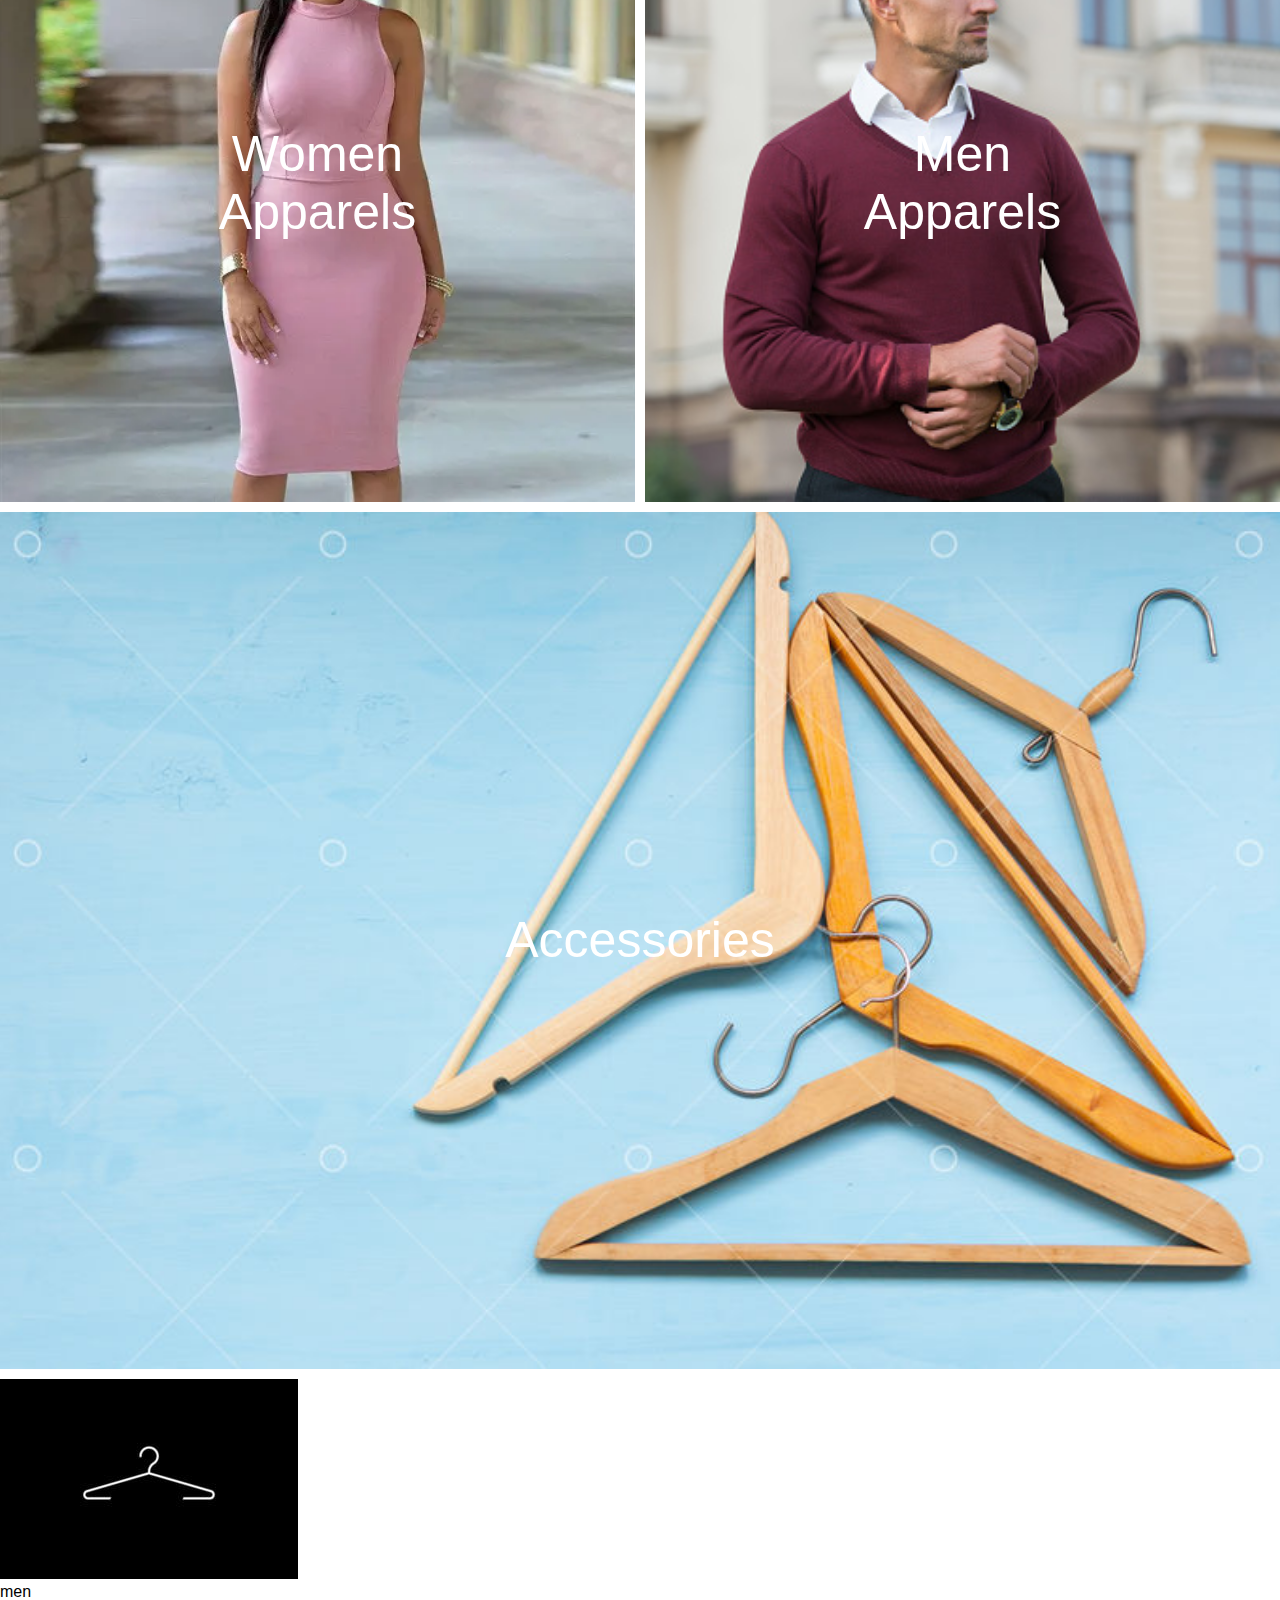
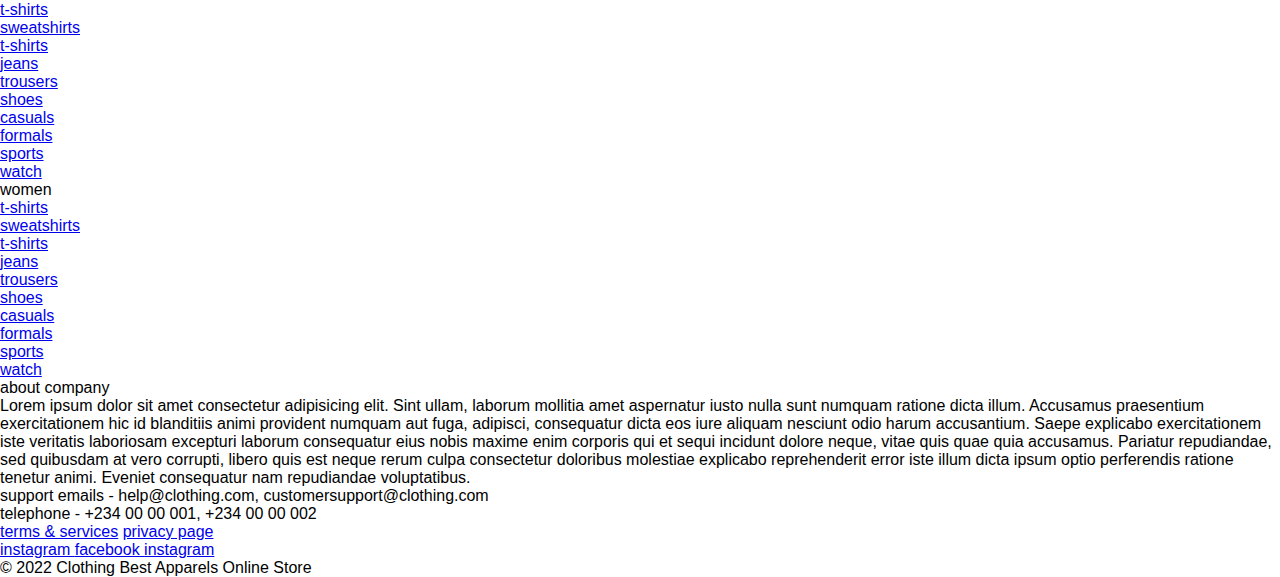
==== commit afcbb2e1: "Footer credit style" ====
--- a/index.html
+++ b/index.html
@@ -207,7 +207,9 @@
           ></a>
         </div>
       </div>
-      <p class="footer-credit">Clothing, Best apparels online store</p>
+      <p class="footer-credit">
+        &copy; 2022 Clothing Best Apparels Online Store
+      </p>
     </footer>
     <script src="js/nav.js"></script>
     <script src="js/home.js"></script>
